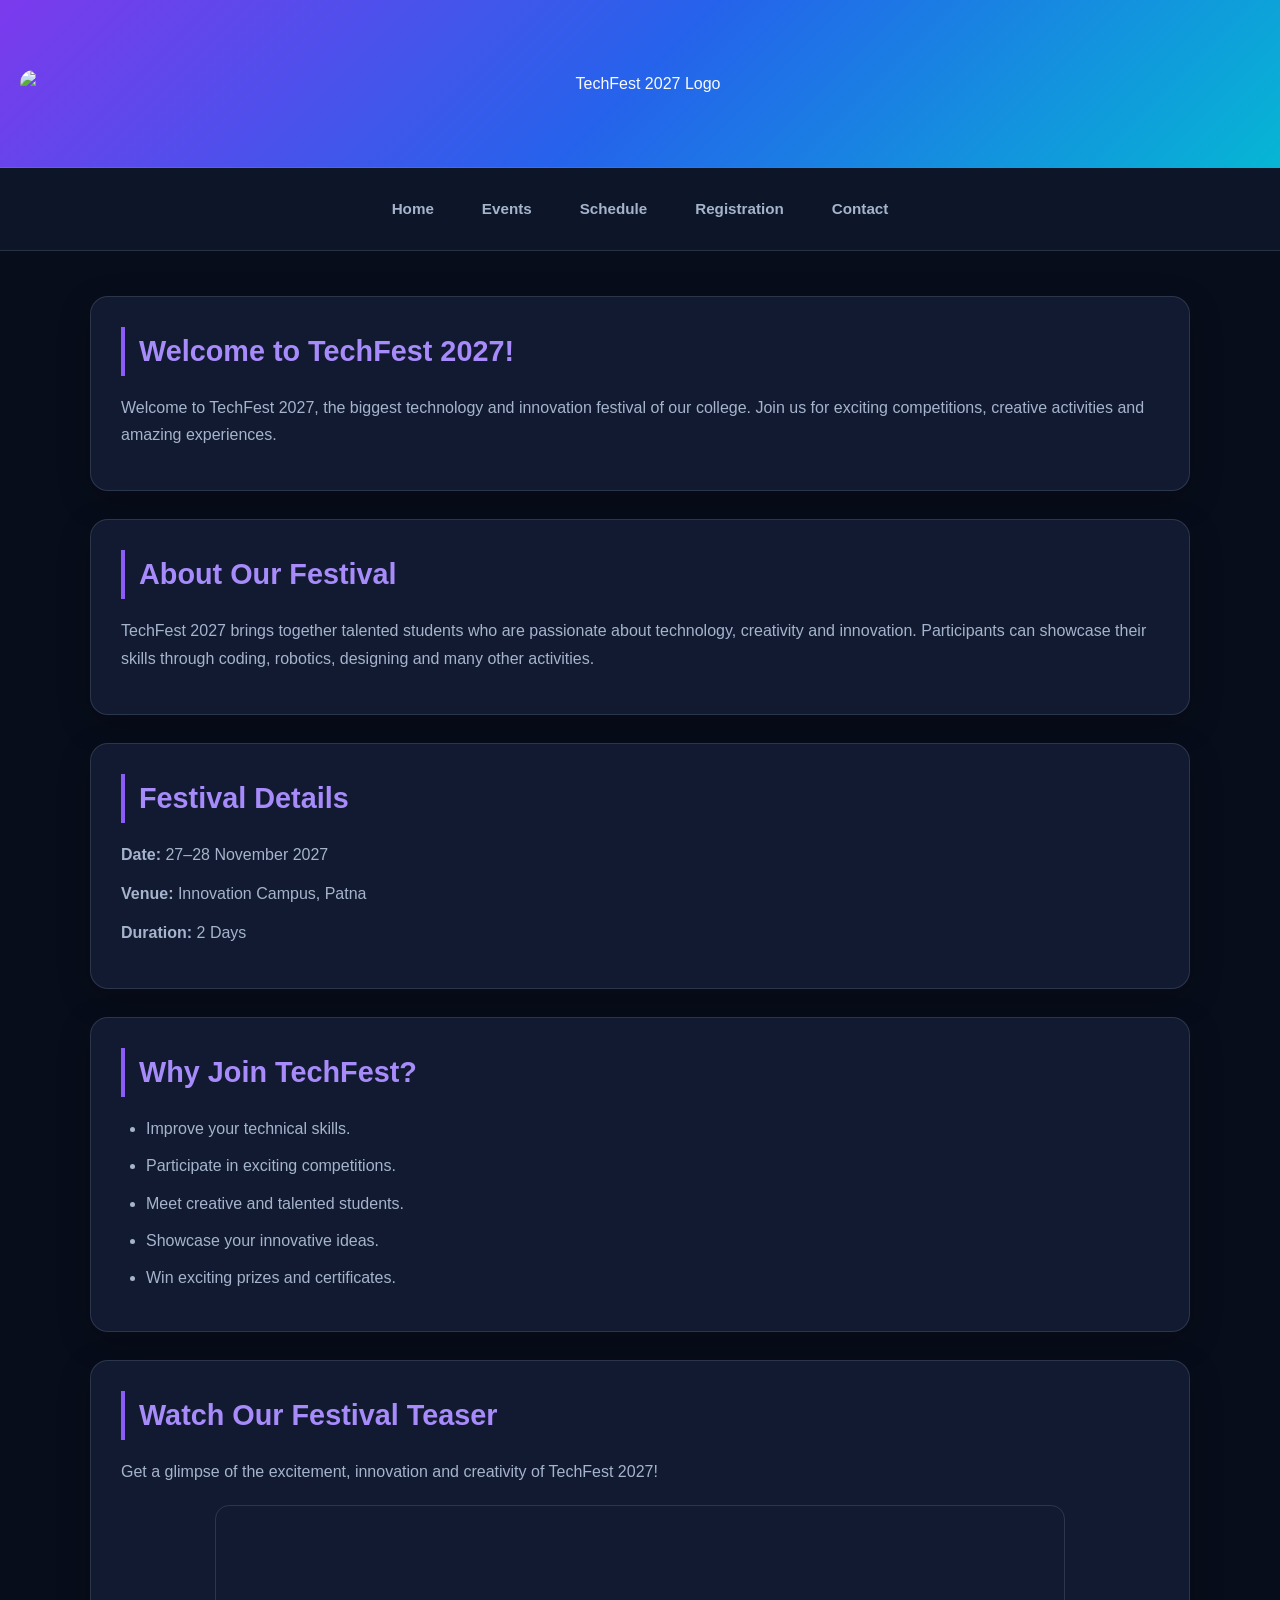
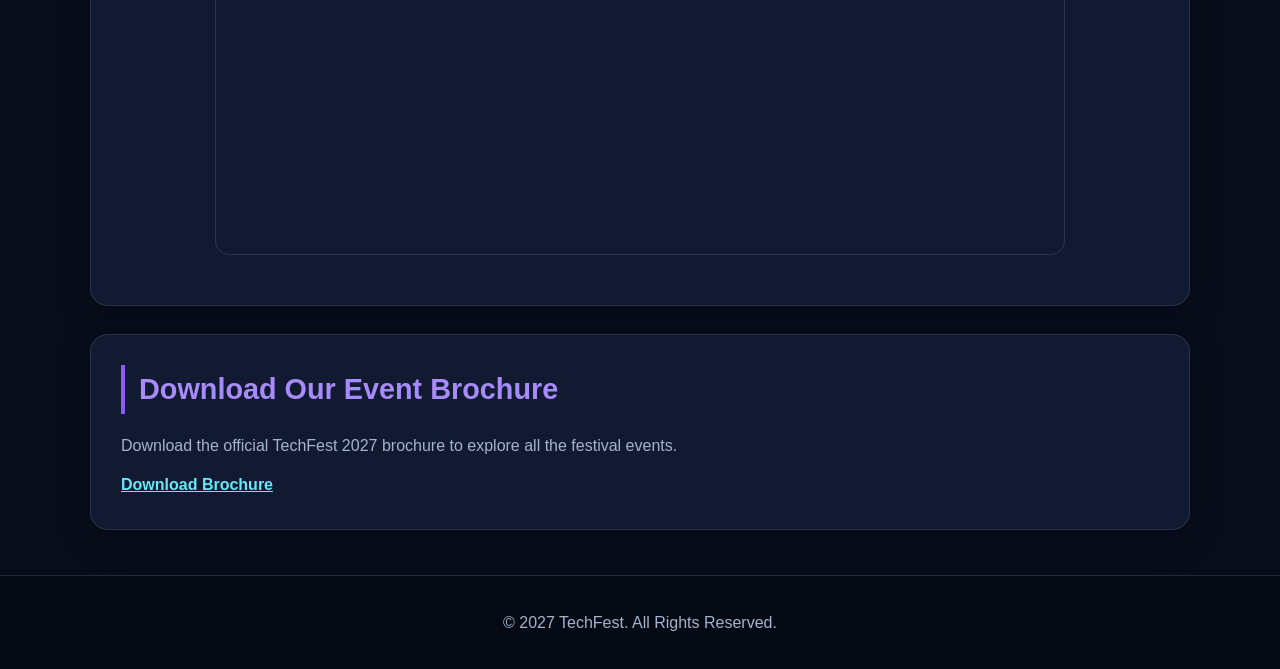
==== index.html @ 98b125a1 "Update logo image source in index.html" ====
<!DOCTYPE html>
<html lang="en">

<head>
    <meta charset="UTF-8">
    <meta name="viewport" content="width=device-width, initial-scale=1.0">

    <title>TechFest 2027 | Home</title>

    <link rel="stylesheet" href="style.css">
</head>

<body>

    <!-- Header Section -->
    <header>
        <img src="https://github.com/faiz86517-create/TechFest-2027/blob/main/techfest-logo.svg"
         alt="TechFest 2027 Logo"
         width="100%">
         
    </header>

    <!-- Navigation Bar -->
    <nav>
        <a href="index.html">Home</a>
        <a href="events.html">Events</a>
        <a href="schedule.html">Schedule</a>
        <a href="register.html">Registration</a>
        <a href="contact.html">Contact</a>
    </nav>

    <!-- Main Content -->
    <main>

        <section>
            
            <h2>Welcome to TechFest 2027!</h2>

            <p>
                Welcome to TechFest 2027, the biggest technology
                and innovation festival of our college.
                Join us for exciting competitions, creative
                activities and amazing experiences.
            </p>
        </section>

        <section>
            <h2>About Our Festival</h2>

            <p>
                TechFest 2027 brings together talented students
                who are passionate about technology, creativity
                and innovation. Participants can showcase their
                skills through coding, robotics, designing
                and many other activities.
            </p>
        </section>

        <section>
            <h2>Festival Details</h2>

            <p><strong>Date:</strong> 27–28 November 2027</p>
            <p><strong>Venue:</strong> Innovation Campus, Patna</p>
            <p><strong>Duration:</strong> 2 Days</p>

        </section>

        <section>
            <h2>Why Join TechFest?</h2>

            <ul>
                <li>Improve your technical skills.</li>
                <li>Participate in exciting competitions.</li>
                <li>Meet creative and talented students.</li>
                <li>Showcase your innovative ideas.</li>
                <li>Win exciting prizes and certificates.</li>
            </ul>

        </section>


<!-- YouTube Festival Teaser -->
<section>

    <h2>Watch Our Festival Teaser</h2>

    <p>
        Get a glimpse of the excitement,
        innovation and creativity of TechFest 2027!
    </p>

    <iframe
        width="100%"
        height="350"
        src="https://www.youtube.com/embed/qb-NY3nzjZk?si=lZtTf7R56-9NR5_O"
        title="TechFest 2027 Festival Teaser"
        allowfullscreen>
    </iframe>

</section>


<!-- Download Event Brochure -->
<section>

    <h2>Download Our Event Brochure</h2>

    <p>
        Download the official TechFest 2027
        brochure to explore all the festival events.
    </p>

    <a href="brochure.html"
       download="TechFest-2027-Brochure.html">

        Download Brochure

    </a>

</section>

    </main>

    <!-- Footer Section -->
    <footer>
        <p>&copy; 2027 TechFest. All Rights Reserved.</p>
    </footer>

</body>
</html>
---- style.css ----
/* =========================================
   TECHFEST 2027 - GLOBAL DESIGN SYSTEM
   ========================================= */

:root {
    --bg-main: #080d1b;
    --bg-card: #111a30;
    --bg-card-hover: #172442;

    --primary: #8b5cf6;
    --secondary: #06b6d4;
    --accent: #a78bfa;

    --text-main: #f8fafc;
    --text-muted: #a5b4cc;

    --border: rgba(148, 163, 184, 0.2);

    --gradient: linear-gradient(
        135deg,
        #7c3aed,
        #2563eb,
        #06b6d4
    );
}

/* =========================================
   RESET AND GENERAL STYLING
   ========================================= */

* {
    margin: 0;
    padding: 0;
    box-sizing: border-box;
}

html {
    scroll-behavior: smooth;
}

body {
    font-family: 'Segoe UI', Arial, sans-serif;
    background-color: var(--bg-main);
    color: var(--text-main);
    line-height: 1.7;
}

/* =========================================
   HEADER
   ========================================= */

header {
    background: var(--gradient);
    text-align: center;
    padding: 55px 20px;
    border-bottom: 1px solid var(--border);
}

header h1 {
    font-size: clamp(2rem, 5vw, 3.5rem);
    font-weight: 800;
    letter-spacing: 4px;
    margin-bottom: 10px;
    text-shadow: 0 4px 20px rgba(0, 0, 0, 0.2);
}

header p {
    color: #f0f9ff;
    font-size: 1.1rem;
    letter-spacing: 2px;
}

/* =========================================
   NAVIGATION BAR
   ========================================= */

nav {
    display: flex;
    justify-content: center;
    align-items: center;
    flex-wrap: wrap;
    gap: 12px;

    padding: 18px;
    background: #0d1528;

    border-bottom: 1px solid var(--border);

    position: sticky;
    top: 0;
    z-index: 100;
}

nav a {
    color: var(--text-muted);
    text-decoration: none;
    font-weight: 600;
    font-size: 0.95rem;

    padding: 10px 18px;
    border-radius: 8px;

    transition: all 0.3s ease;
}

nav a:hover {
    color: white;
    background: rgba(139, 92, 246, 0.2);
    transform: translateY(-2px);
}

/* =========================================
   MAIN CONTENT
   ========================================= */

main {
    width: min(1100px, 92%);
    margin: 45px auto;
}

section {
    background: var(--bg-card);

    padding: 30px;
    margin-bottom: 28px;

    border: 1px solid var(--border);
    border-radius: 18px;

    box-shadow: 0 10px 35px rgba(0, 0, 0, 0.2);

    transition: border-color 0.3s ease,
                transform 0.3s ease;
}

section:hover {
    border-color: rgba(139, 92, 246, 0.55);
}

section h2 {
    color: var(--accent);
    font-size: 1.8rem;
    margin-bottom: 18px;

    border-left: 4px solid var(--primary);
    padding-left: 14px;
}

section h3 {
    color: #67e8f9;
    margin: 20px 0 10px;
}

section p {
    color: var(--text-muted);
    margin-bottom: 12px;
}

/* =========================================
   IMAGES AND VIDEO
   ========================================= */

img {
    max-width: 100%;
    height: auto;
    border-radius: 14px;
    display: block;
    margin: 15px auto;
}

iframe {
    display: block;
    width: 100%;
    max-width: 850px;
    border: 1px solid var(--border);
    border-radius: 14px;
    margin: 20px auto;
}

/* =========================================
   TABLES
   ========================================= */

table {
    width: 100%;
    border-collapse: collapse;
    margin-top: 20px;
    overflow: hidden;
    border-radius: 10px;
    color: var(--text-main);
}

caption {
    color: var(--accent);
    font-size: 1.1rem;
    padding: 15px;
}

th {
    background: var(--gradient);
    color: white;
    padding: 15px;
    text-align: left;
}

td {
    padding: 14px;
    border: 1px solid var(--border);
    color: var(--text-muted);
}

tbody tr {
    background: #111a30;
    transition: background 0.2s ease;
}

tbody tr:nth-child(even) {
    background: #16213a;
}

tbody tr:hover {
    background: #253456;
}

/* =========================================
   LINKS AND BUTTONS
   ========================================= */

a {
    transition: color 0.3s ease;
}

main a:not(nav a) {
    color: #67e8f9;
    font-weight: 600;
}

main a:not(nav a):hover {
    color: #c4b5fd;
}

button {
    background: var(--gradient);
    color: white;

    border: none;
    border-radius: 9px;

    padding: 13px 24px;
    margin: 8px 8px 8px 0;

    font-size: 0.95rem;
    font-weight: 700;

    cursor: pointer;

    transition: transform 0.3s ease,
                box-shadow 0.3s ease;
}

button:hover {
    transform: translateY(-3px);
    box-shadow: 0 8px 25px rgba(124, 58, 237, 0.3);
}

/* =========================================
   FORMS
   ========================================= */

form {
    width: 100%;
}

label {
    display: inline-block;
    color: var(--text-main);
    font-weight: 600;
    margin-bottom: 8px;
}

input:not([type="radio"]):not([type="checkbox"]),
select,
textarea {
    width: 100%;
    max-width: 550px;

    padding: 13px 15px;
    margin: 8px 0 18px;

    background: #0b1326;
    color: white;

    border: 1px solid var(--border);
    border-radius: 9px;

    font: inherit;
    outline: none;

    transition: border-color 0.3s ease,
                box-shadow 0.3s ease;
}

input:focus,
select:focus,
textarea:focus {
    border-color: var(--primary);
    box-shadow: 0 0 0 3px rgba(139, 92, 246, 0.15);
}

input[type="radio"],
input[type="checkbox"] {
    accent-color: var(--primary);
    margin: 8px 8px 8px 0;
    cursor: pointer;
}

textarea {
    resize: vertical;
}

input::placeholder,
textarea::placeholder {
    color: #8492aa;
}

/* =========================================
   LISTS
   ========================================= */

ul,
ol {
    padding-left: 25px;
    color: var(--text-muted);
}

li {
    margin-bottom: 10px;
}

/* =========================================
   HORIZONTAL DIVIDER
   ========================================= */

hr {
    border: none;
    border-top: 1px solid var(--border);
    margin: 25px 0;
}

/* =========================================
   FOOTER
   ========================================= */

footer {
    background: #050914;
    color: var(--text-muted);

    text-align: center;
    padding: 28px 15px;

    border-top: 1px solid var(--border);
}

footer p {
    margin: 5px;
}

/* =========================================
   RESPONSIVE DESIGN
   ========================================= */

@media (max-width: 768px) {

    header {
        padding: 38px 15px;
    }

    header h1 {
        letter-spacing: 2px;
    }

    nav {
        gap: 5px;
        padding: 12px 8px;
    }

    nav a {
        font-size: 0.85rem;
        padding: 8px 10px;
    }

    main {
        width: 94%;
        margin: 25px auto;
    }

    section {
        padding: 20px;
        border-radius: 13px;
    }

    section h2 {
        font-size: 1.45rem;
    }

    table {
        display: block;
        overflow-x: auto;
        white-space: nowrap;
    }

    iframe {
        height: 230px;
    }
}

@media (max-width: 480px) {

    header h1 {
        font-size: 1.8rem;
    }

    header p {
        font-size: 0.85rem;
        letter-spacing: 1px;
    }

    section {
        padding: 16px;
    }

    button {
        width: 100%;
    }
}

/* =========================================
   ACCESSIBILITY
   ========================================= */

a:focus-visible,
button:focus-visible,
input:focus-visible,
select:focus-visible,
textarea:focus-visible {
    outline: 2px solid var(--secondary);
    outline-offset: 3px;
}
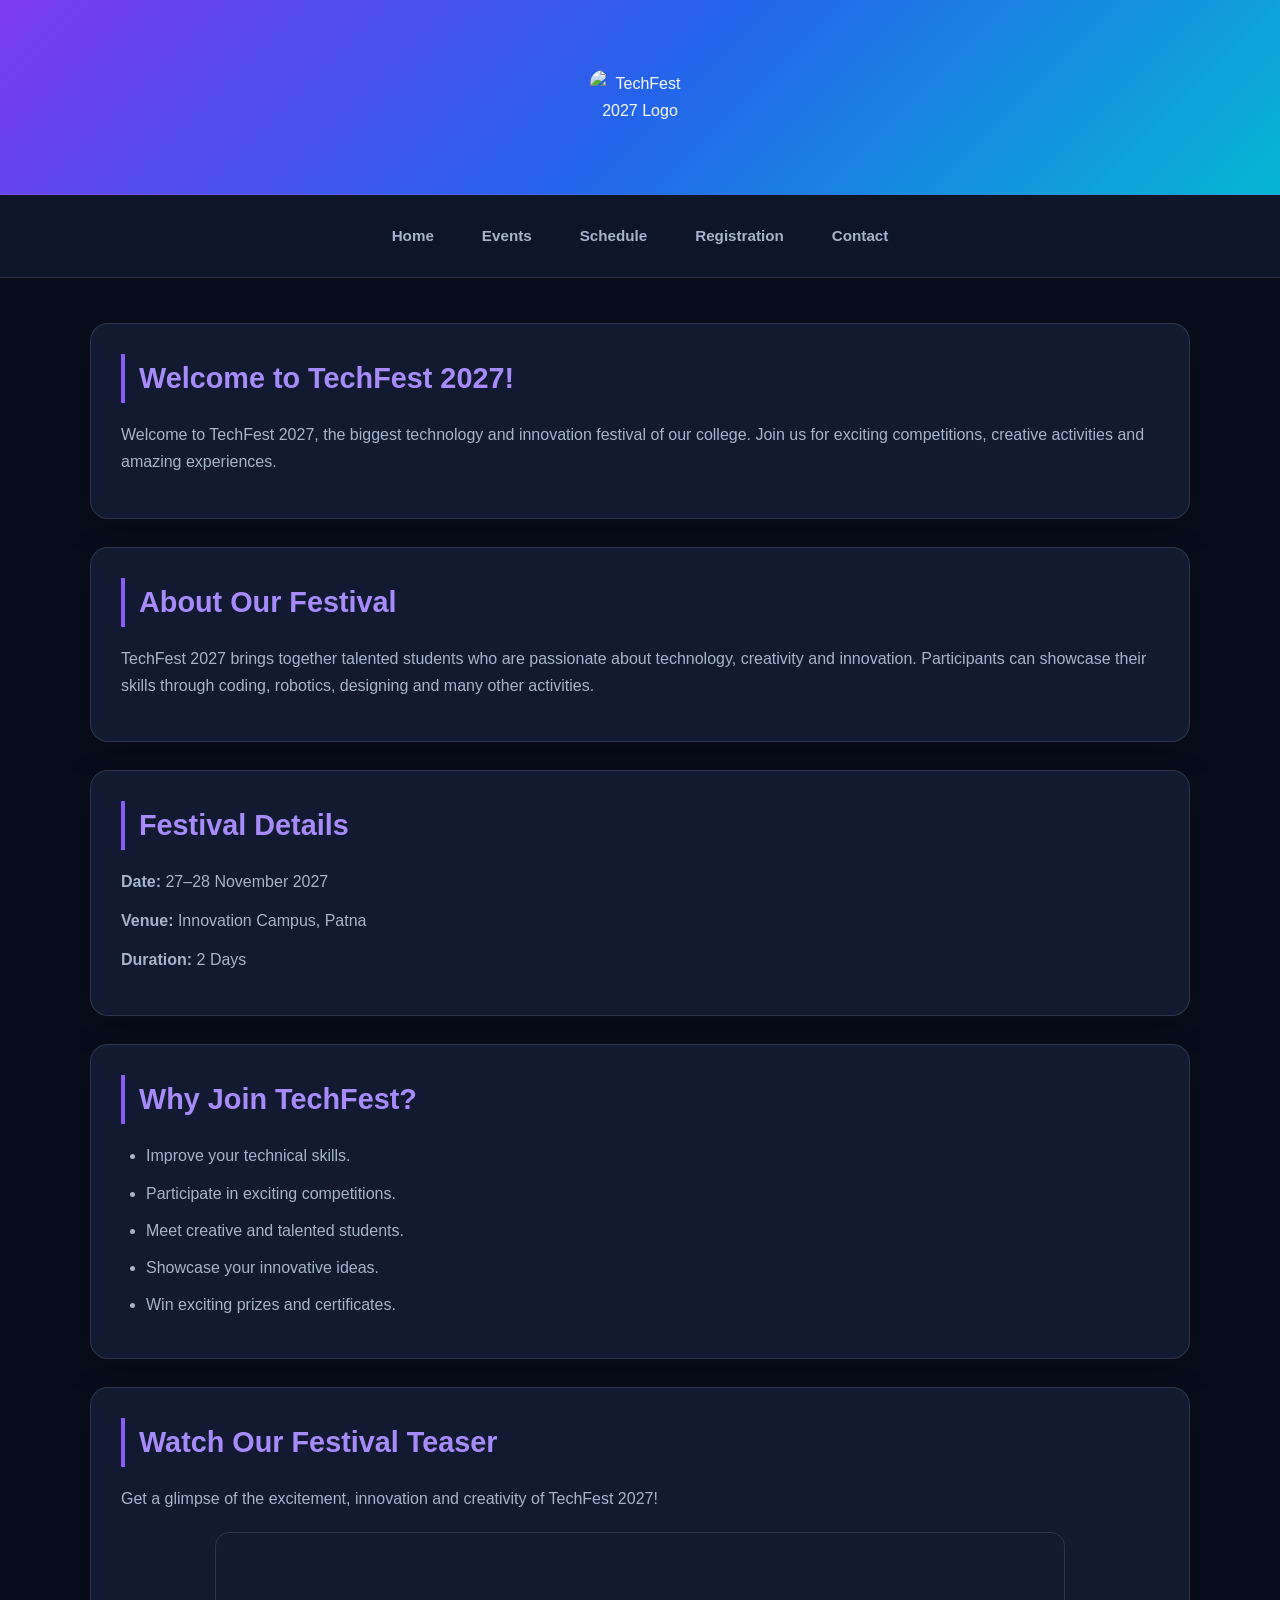
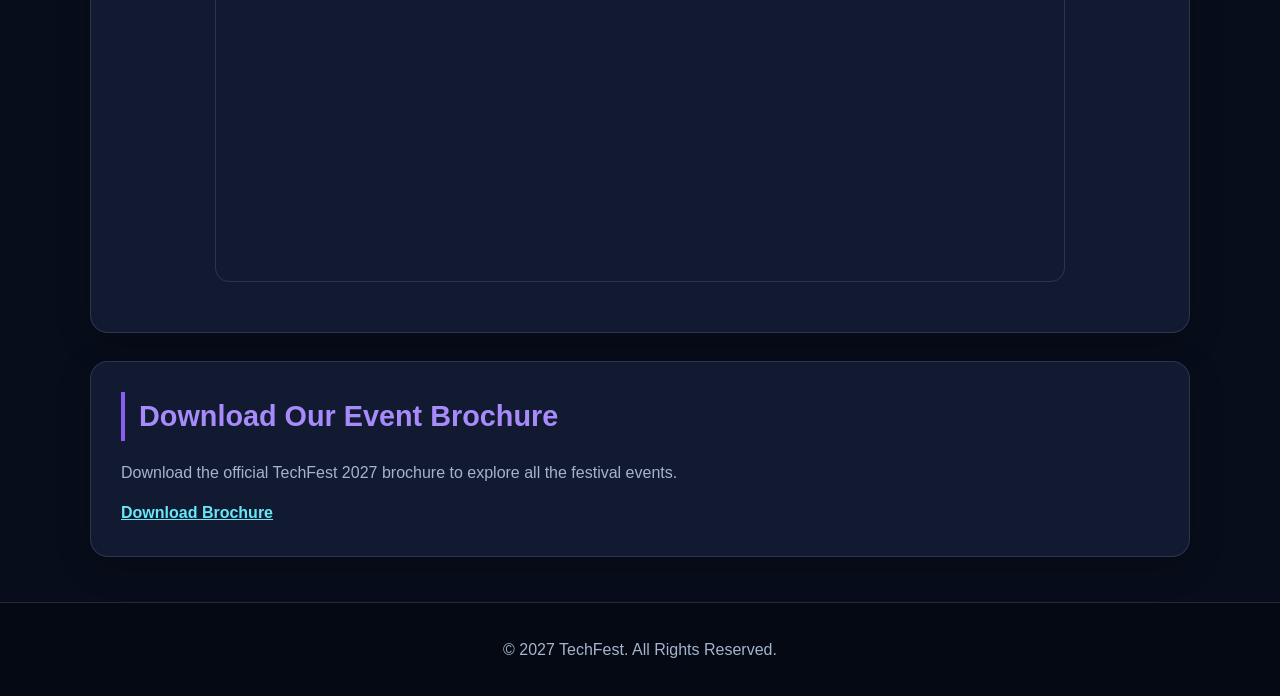
==== commit 740d601f: "Change header image width to 100vw" ====
--- a/index.html
+++ b/index.html
@@ -17,7 +17,7 @@
     <header>
         <img src="https://github.com/faiz86517-create/TechFest-2027/blob/main/techfest-logo.svg"
          alt="TechFest 2027 Logo"
-         width="100%">
+         width="100vw">
          
     </header>
 
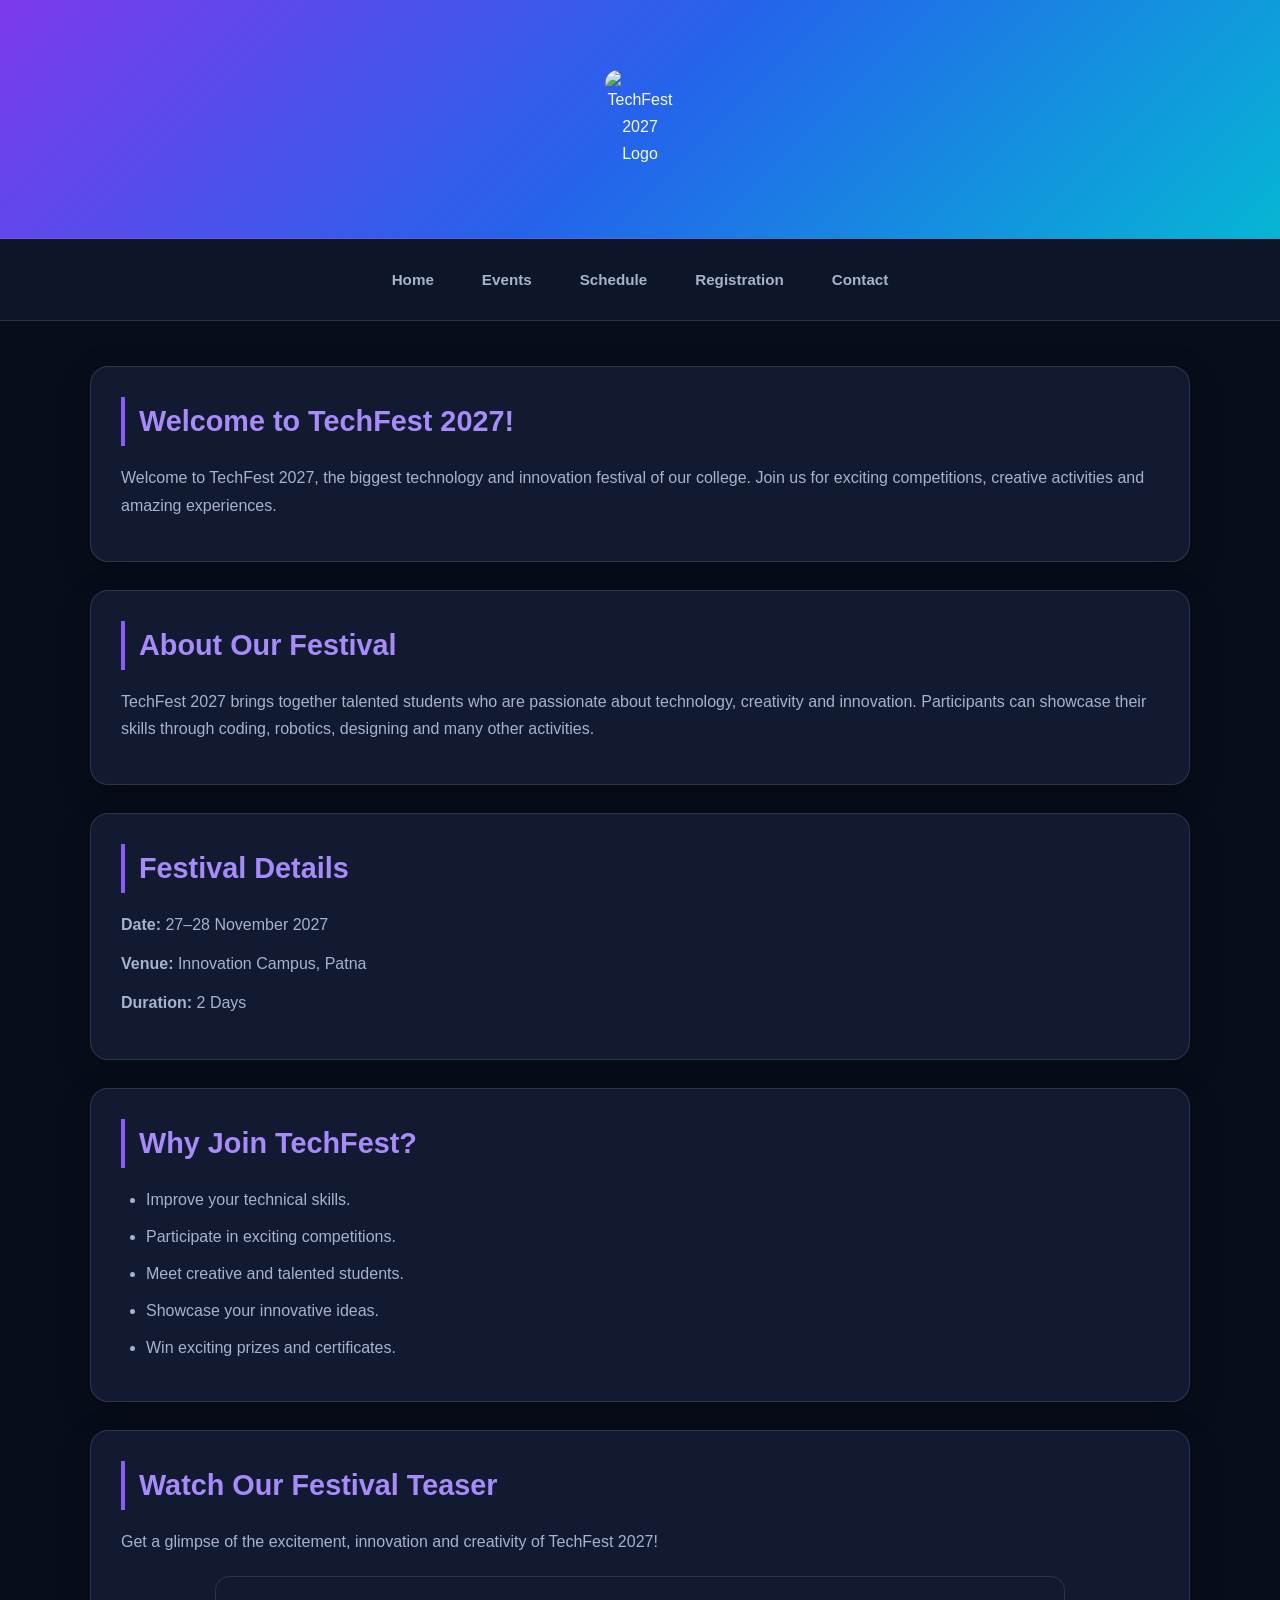
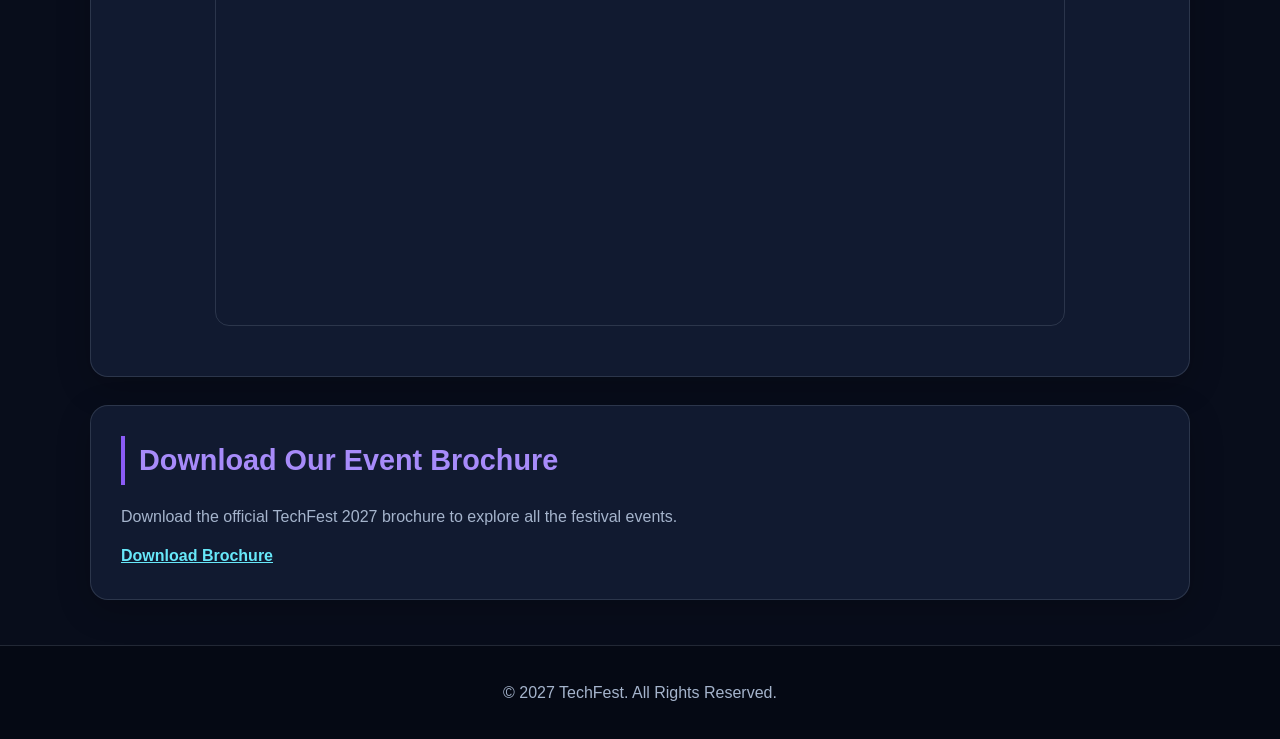
==== commit c6505117: "Reduce logo width in header section" ====
--- a/index.html
+++ b/index.html
@@ -17,7 +17,7 @@
     <header>
         <img src="https://github.com/faiz86517-create/TechFest-2027/blob/main/techfest-logo.svg"
          alt="TechFest 2027 Logo"
-         width="100vw">
+         width="70vw">
          
     </header>
 
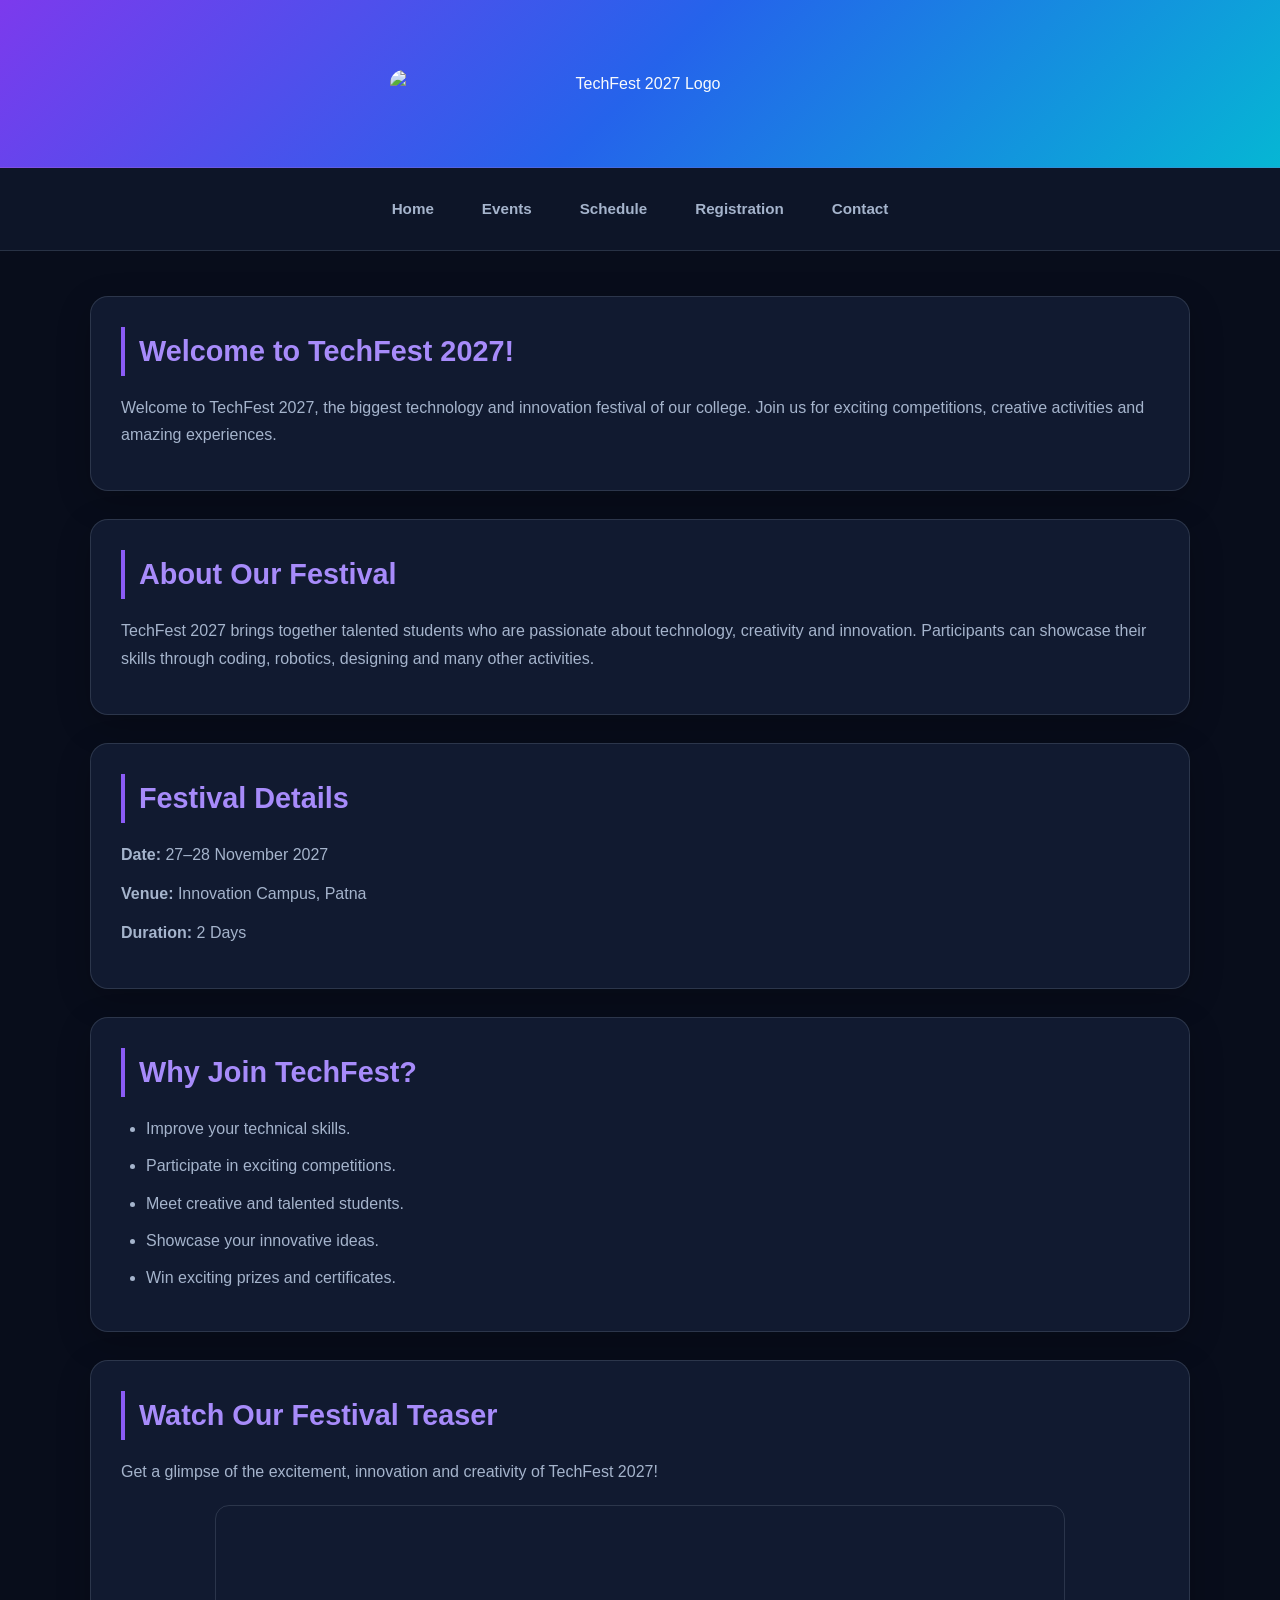
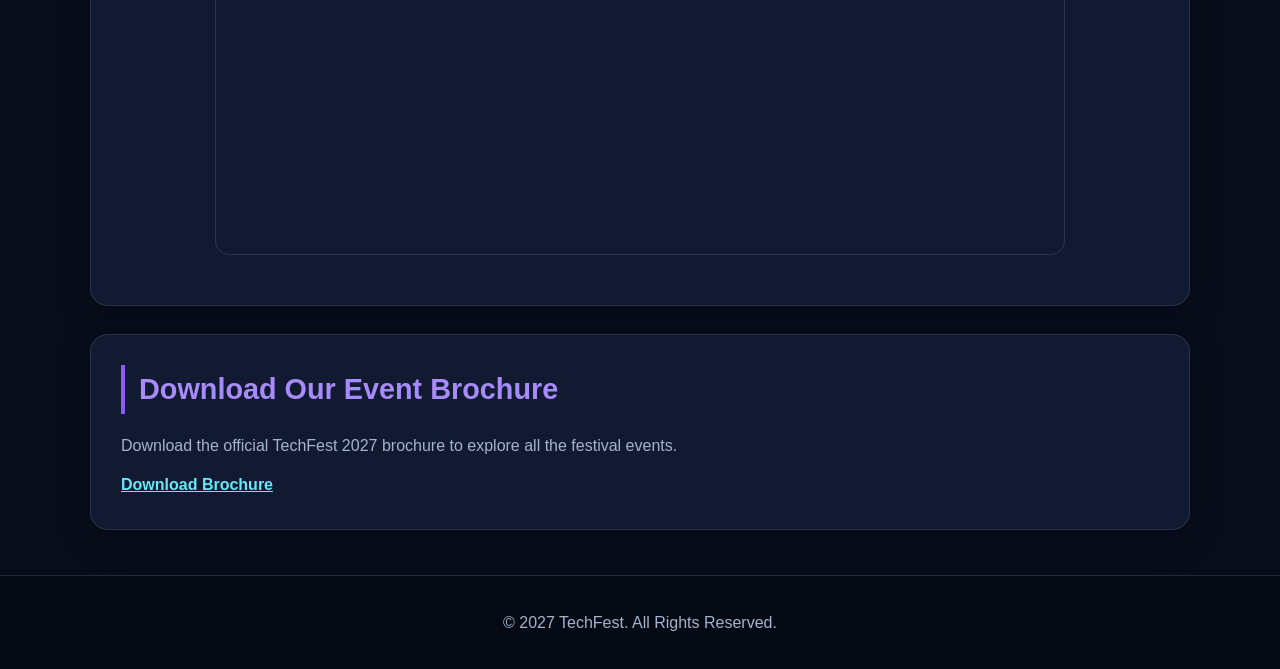
==== commit 092f0b39: "Update logo width in header section" ====
--- a/index.html
+++ b/index.html
@@ -17,7 +17,7 @@
     <header>
         <img src="https://github.com/faiz86517-create/TechFest-2027/blob/main/techfest-logo.svg"
          alt="TechFest 2027 Logo"
-         width="70vw">
+         width="500">
          
     </header>
 
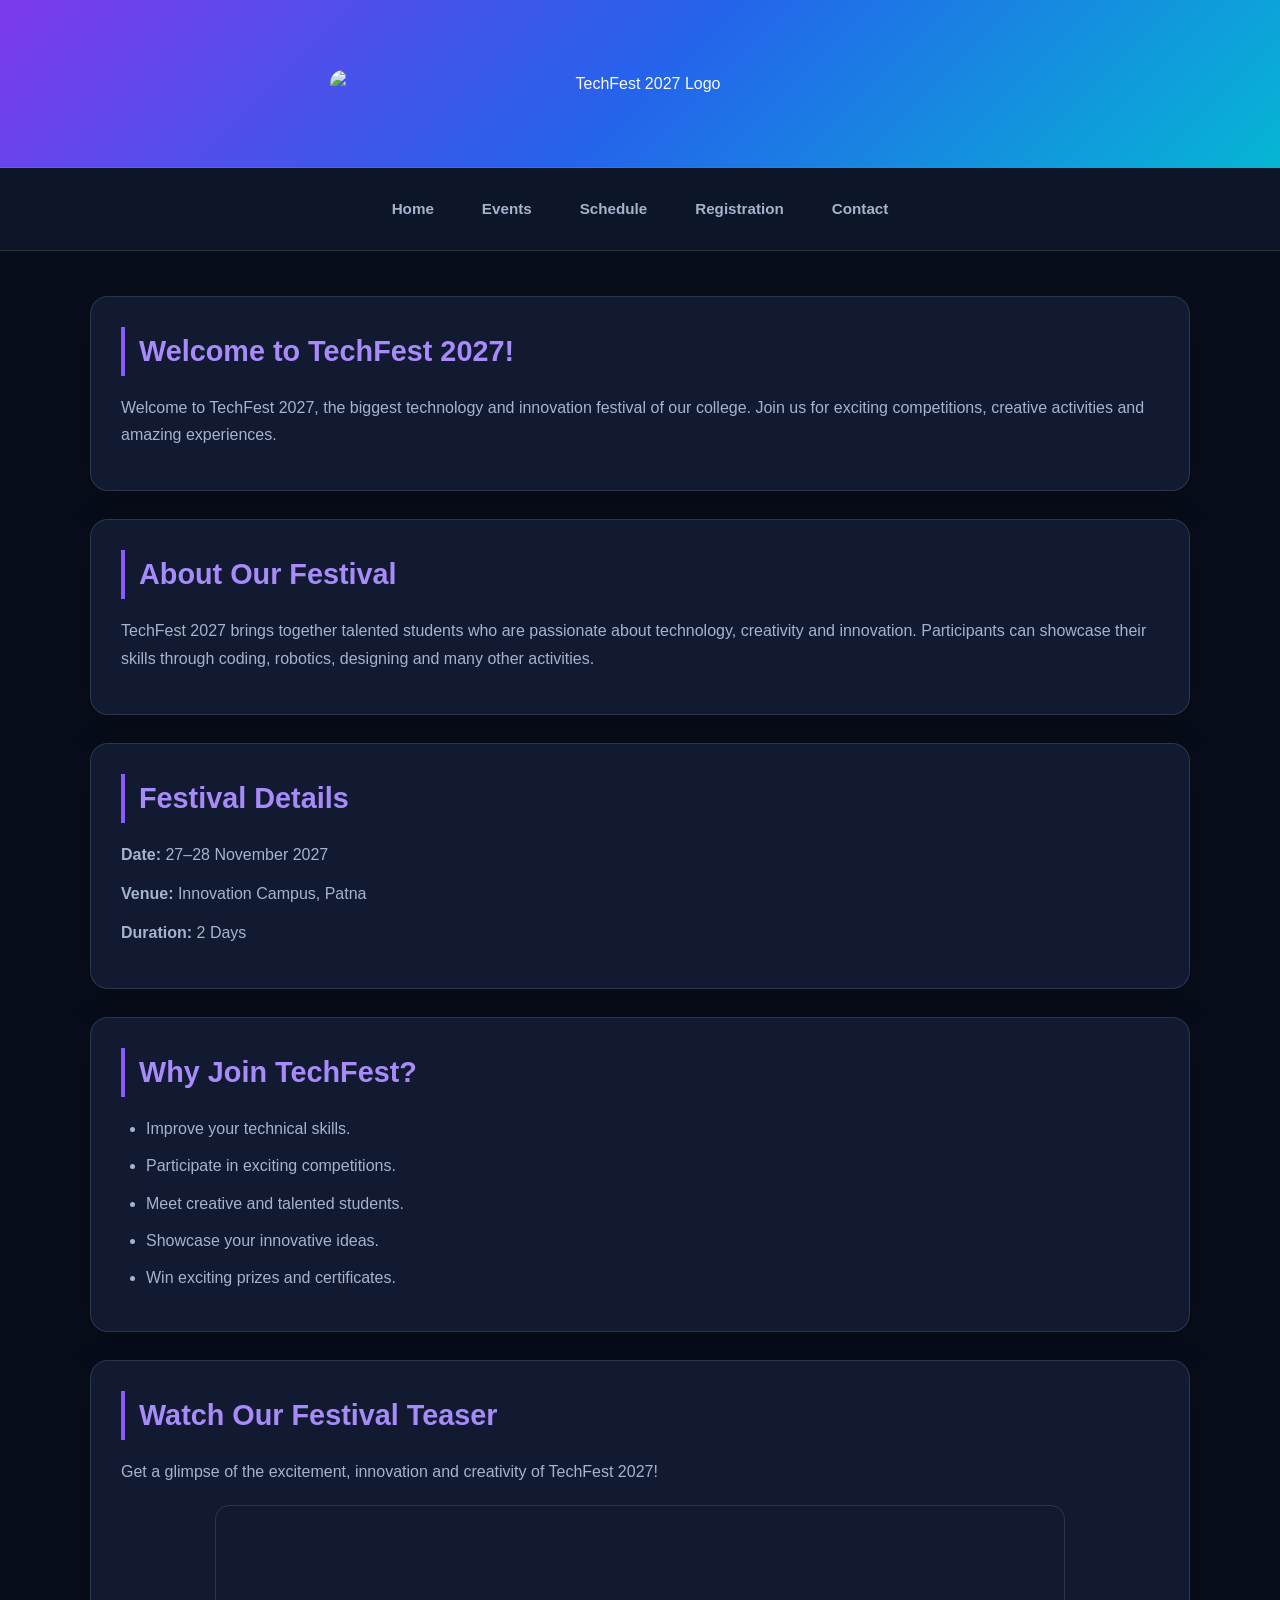
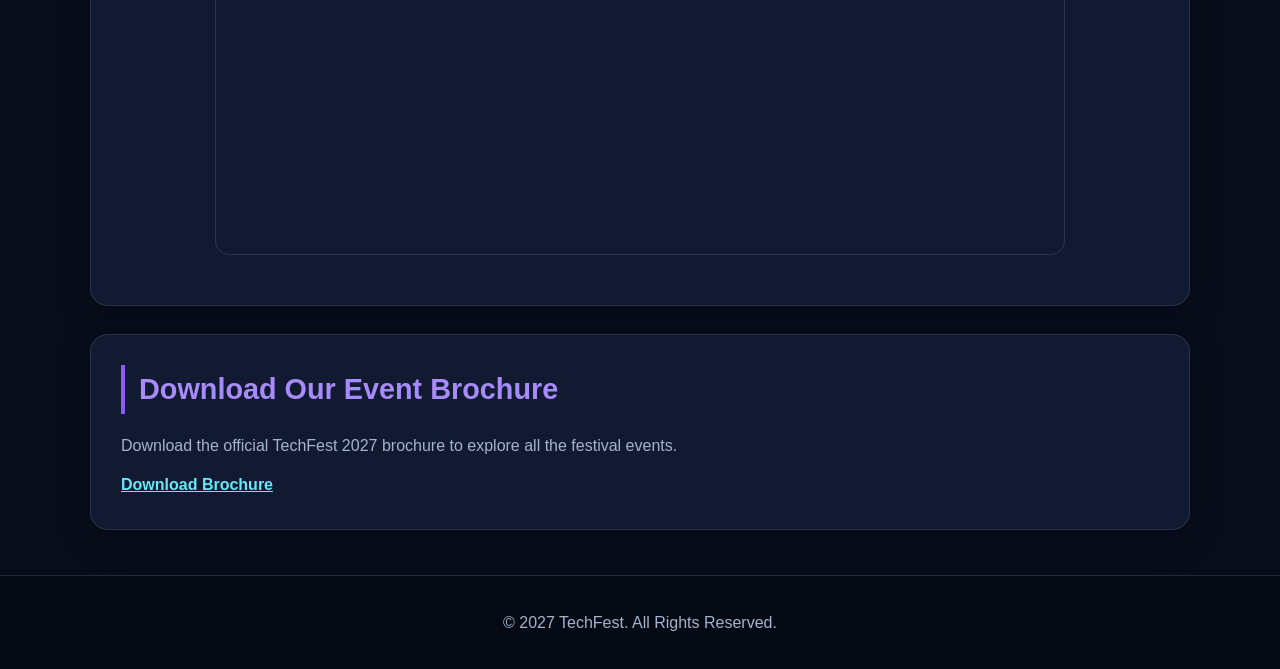
==== commit ddc0626e: "Change logo width to 50% in index.html" ====
--- a/index.html
+++ b/index.html
@@ -17,7 +17,7 @@
     <header>
         <img src="https://github.com/faiz86517-create/TechFest-2027/blob/main/techfest-logo.svg"
          alt="TechFest 2027 Logo"
-         width="500">
+         width="50%">
          
     </header>
 
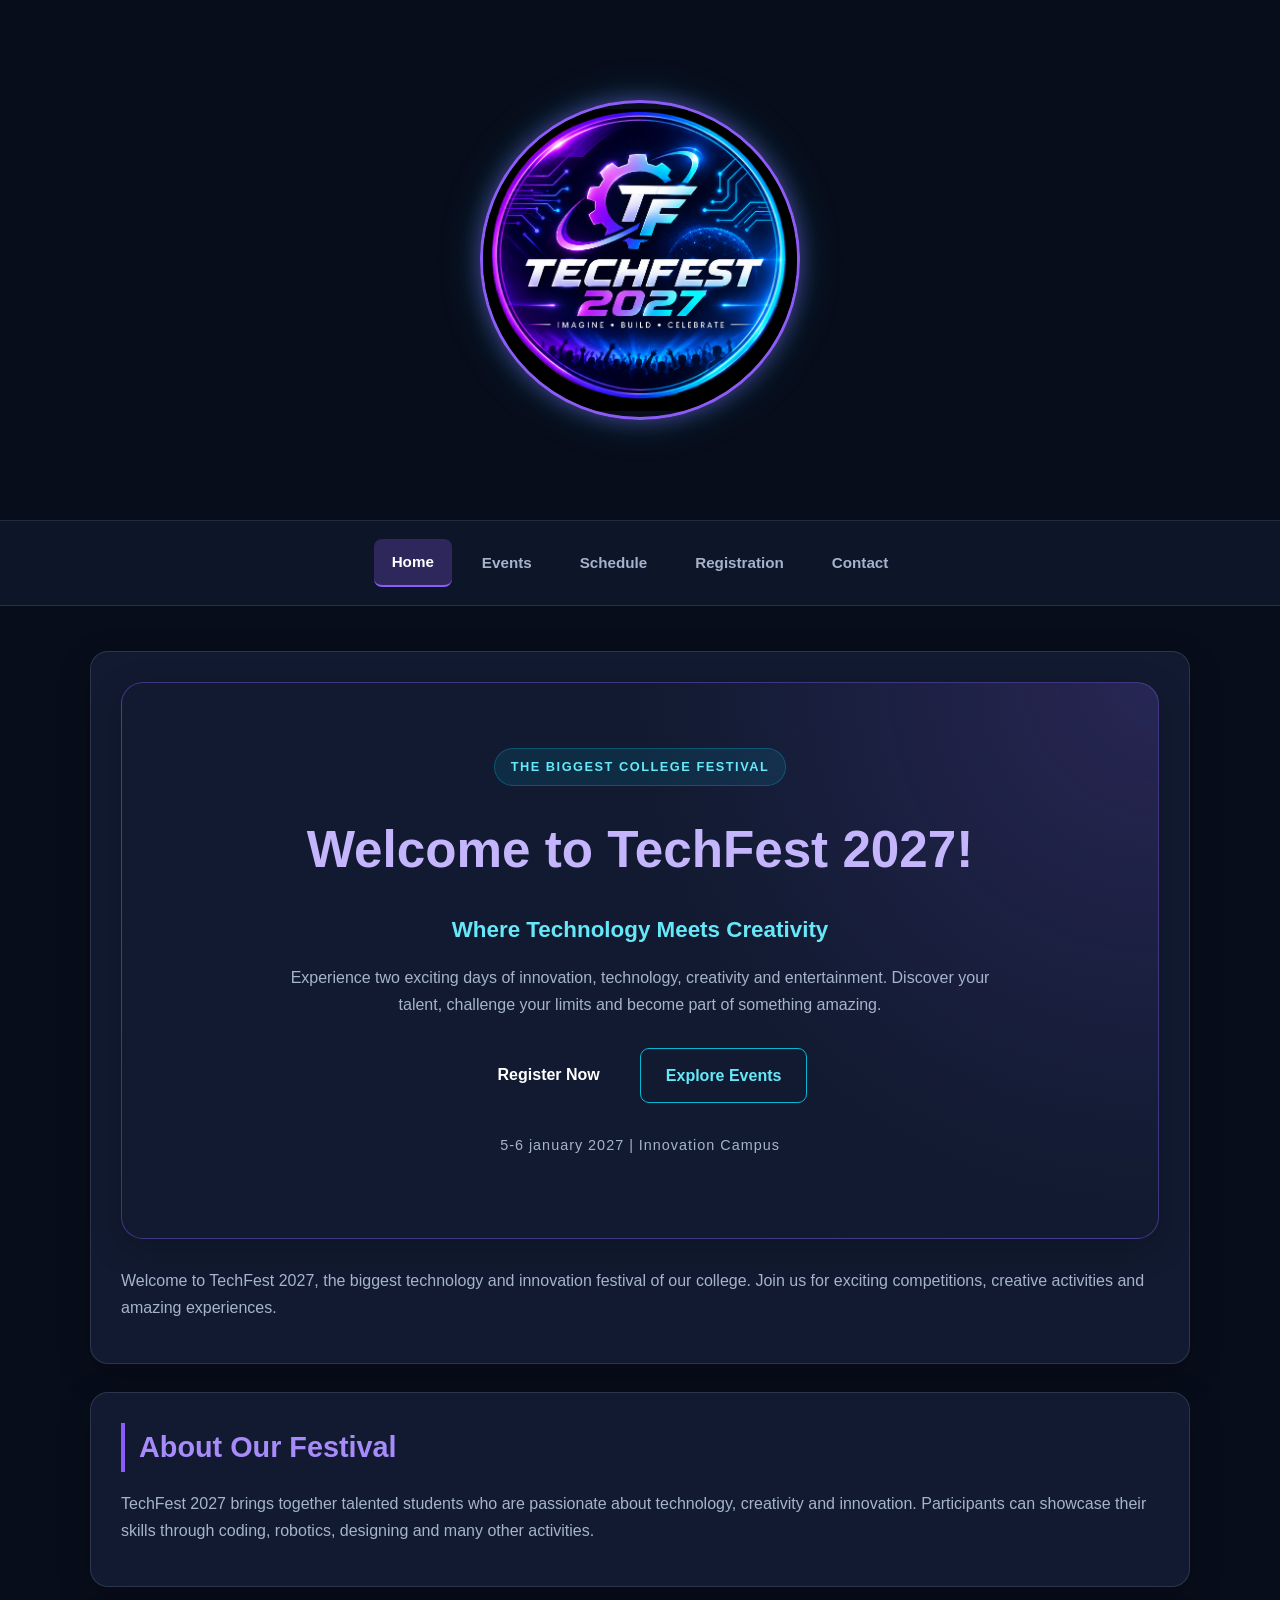
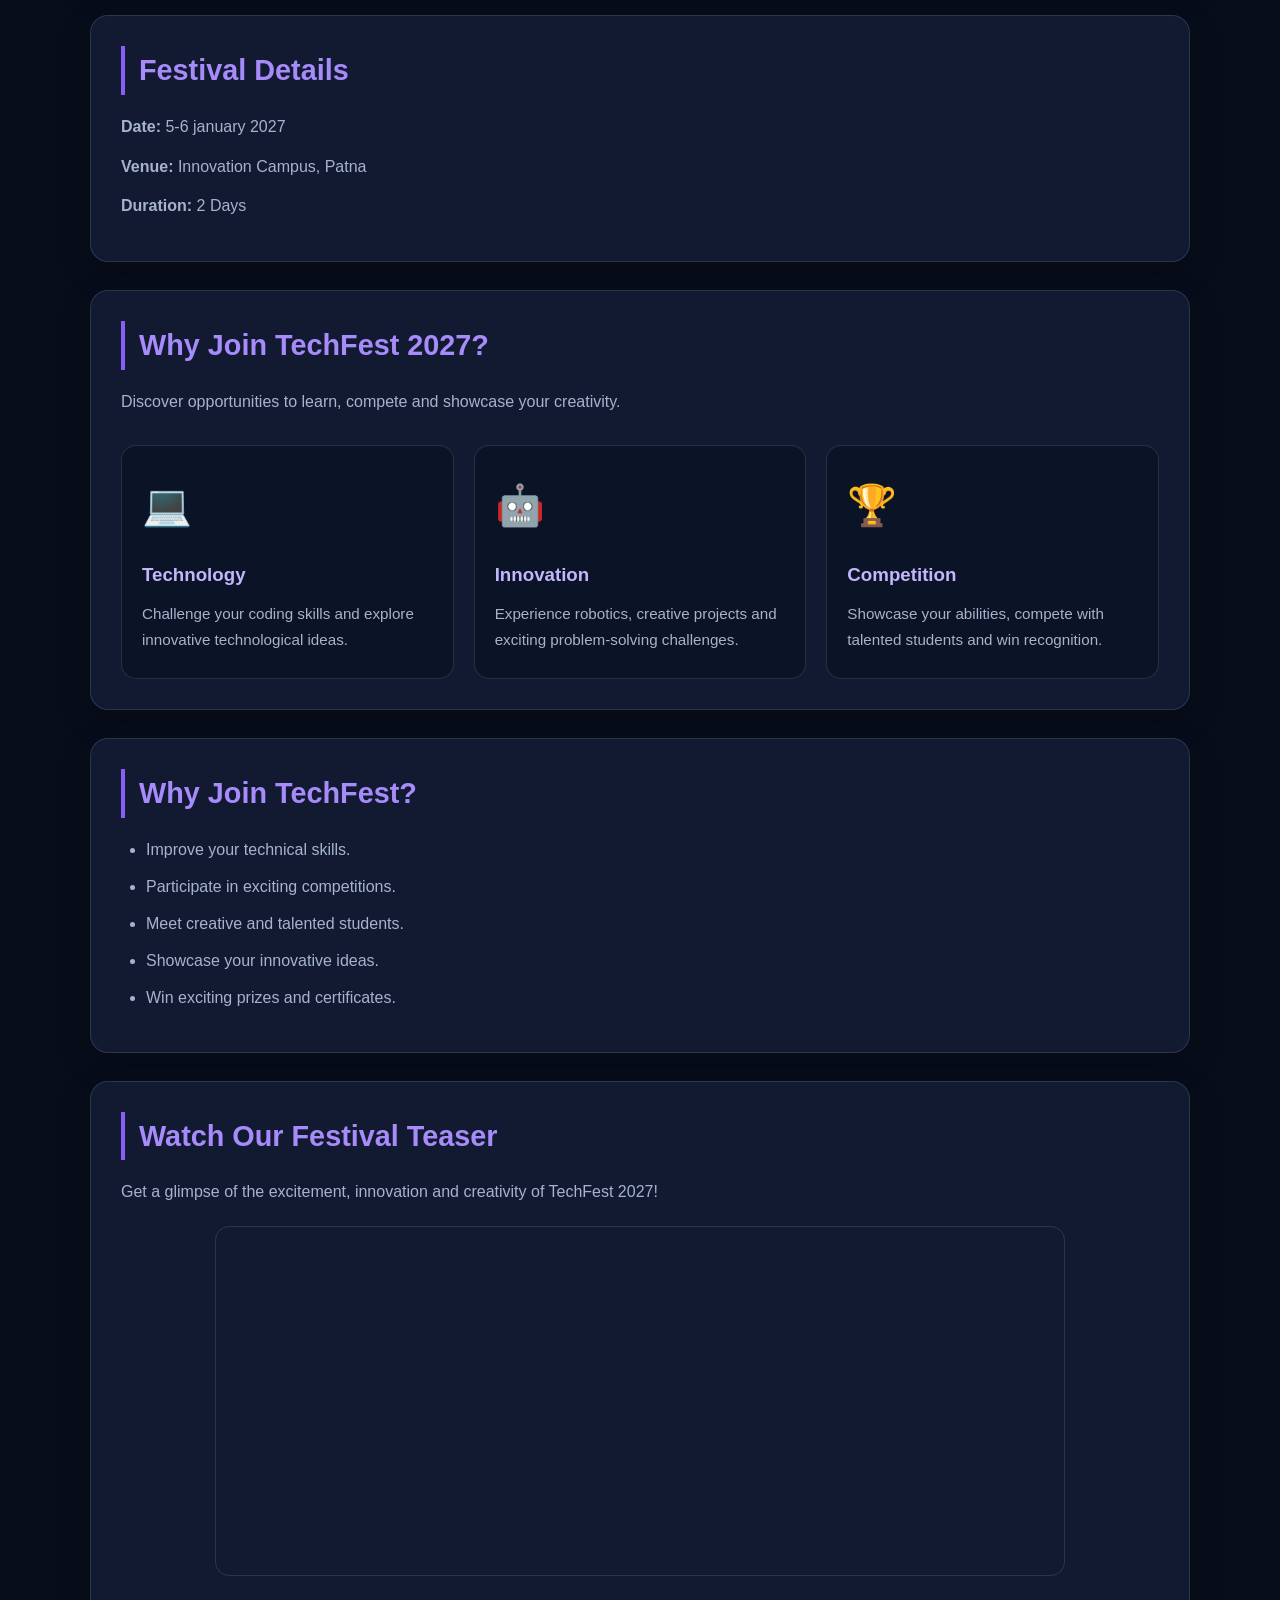
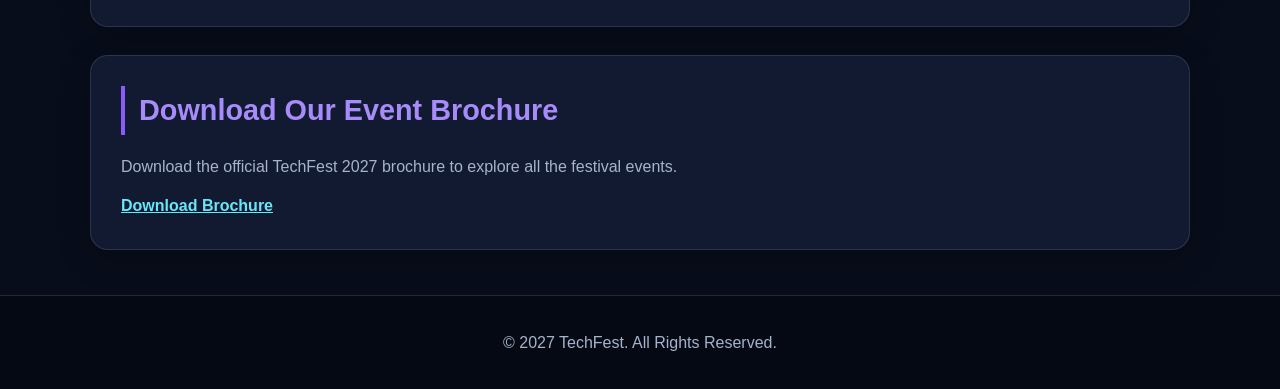
==== commit 34a23ff2: "Add files via upload" ====
--- a/index.html
+++ b/index.html
@@ -15,15 +15,16 @@
 
     <!-- Header Section -->
     <header>
-        <img src="https://github.com/faiz86517-create/TechFest-2027/blob/main/techfest-logo.svg"
-         alt="TechFest 2027 Logo"
-         width="50%">
+        <div class="festival-logo">
+    <img src="logos.png"
+         alt="TechFest 2027 Official Logo">
+</div>
          
     </header>
 
     <!-- Navigation Bar -->
     <nav>
-        <a href="index.html">Home</a>
+        <a href="index.html" class="active" aria-current="page">Home</a>
         <a href="events.html">Events</a>
         <a href="schedule.html">Schedule</a>
         <a href="register.html">Registration</a>
@@ -35,7 +36,40 @@
 
         <section>
             
-            <h2>Welcome to TechFest 2027!</h2>
+            
+<!-- Homepage Hero Section -->
+<section class="home-hero">
+
+    <span class="hero-tag">THE BIGGEST COLLEGE FESTIVAL</span>
+
+    <h2>Welcome to TechFest 2027!</h2>
+
+    <h3>Where Technology Meets Creativity</h3>
+
+    <p>
+        Experience two exciting days of innovation, technology,
+        creativity and entertainment. Discover your talent,
+        challenge your limits and become part of something amazing.
+    </p>
+
+    <div class="hero-buttons">
+
+        <a href="register.html" class="btn-primary">
+            Register Now
+        </a>
+
+        <a href="events.html" class="btn-secondary">
+            Explore Events
+        </a>
+
+    </div>
+
+    <p class="festival-date">
+        5-6 january 2027 | Innovation Campus
+    </p>
+
+</section>
+
 
             <p>
                 Welcome to TechFest 2027, the biggest technology
@@ -60,11 +94,55 @@
         <section>
             <h2>Festival Details</h2>
 
-            <p><strong>Date:</strong> 27–28 November 2027</p>
+            <p><strong>Date:</strong> 5-6 january 2027</p>
             <p><strong>Venue:</strong> Innovation Campus, Patna</p>
             <p><strong>Duration:</strong> 2 Days</p>
 
         </section>
+
+
+<!-- Festival Highlights -->
+<section class="highlights-section">
+
+    <h2>Why Join TechFest 2027?</h2>
+
+    <p>
+        Discover opportunities to learn, compete and showcase
+        your creativity.
+    </p>
+
+    <div class="highlight-container">
+
+        <div class="highlight-card">
+            <span class="highlight-icon">💻</span>
+            <h3>Technology</h3>
+            <p>
+                Challenge your coding skills and explore
+                innovative technological ideas.
+            </p>
+        </div>
+
+        <div class="highlight-card">
+            <span class="highlight-icon">🤖</span>
+            <h3>Innovation</h3>
+            <p>
+                Experience robotics, creative projects
+                and exciting problem-solving challenges.
+            </p>
+        </div>
+
+        <div class="highlight-card">
+            <span class="highlight-icon">🏆</span>
+            <h3>Competition</h3>
+            <p>
+                Showcase your abilities, compete with
+                talented students and win recognition.
+            </p>
+        </div>
+
+    </div>
+
+</section>
 
         <section>
             <h2>Why Join TechFest?</h2>
--- a/style.css
+++ b/style.css
@@ -17,12 +17,12 @@
 
     --border: rgba(148, 163, 184, 0.2);
 
-    --gradient: linear-gradient(
+    /* --gradient: linear-gradient(
         135deg,
-        #7c3aed,
+        #0e0c12,
         #2563eb,
         #06b6d4
-    );
+    ); */
 }
 
 /* =========================================
@@ -447,3 +447,186 @@
     outline: 2px solid var(--secondary);
     outline-offset: 3px;
 }
+
+/* =========================================
+   HOMEPAGE - PROFESSIONAL ENHANCEMENTS
+   ========================================= */
+
+.home-hero {
+    text-align: center;
+    padding: 65px 35px;
+    background:
+        radial-gradient(
+            circle at top right,
+            rgba(139, 92, 246, 0.18),
+            transparent 45%
+        ),
+        var(--bg-card);
+
+    border: 1px solid rgba(139, 92, 246, 0.4);
+    border-radius: 22px;
+}
+
+.home-hero .hero-tag {
+    display: inline-block;
+    padding: 7px 16px;
+    margin-bottom: 20px;
+
+    color: #67e8f9;
+    background: rgba(6, 182, 212, 0.12);
+
+    border: 1px solid rgba(6, 182, 212, 0.3);
+    border-radius: 30px;
+
+    font-size: 0.8rem;
+    font-weight: 700;
+    letter-spacing: 1.5px;
+}
+
+.home-hero h2 {
+    border: none;
+    padding: 0;
+
+    font-size: clamp(2rem, 5vw, 3.2rem);
+    color: #c4b5fd;
+}
+
+.home-hero h3 {
+    font-size: 1.4rem;
+    margin: 12px 0;
+    color: #67e8f9;
+}
+
+.home-hero p {
+    max-width: 720px;
+    margin: 15px auto;
+}
+
+.hero-buttons {
+    display: flex;
+    justify-content: center;
+    flex-wrap: wrap;
+    gap: 15px;
+    margin: 30px 0;
+}
+
+.hero-buttons a {
+    text-decoration: none;
+    padding: 13px 25px;
+    border-radius: 9px;
+    transition: all 0.3s ease;
+}
+
+.hero-buttons .btn-primary {
+    background: var(--gradient);
+    color: white;
+}
+
+.hero-buttons .btn-secondary {
+    color: #67e8f9;
+    border: 1px solid #06b6d4;
+}
+
+.hero-buttons a:hover {
+    transform: translateY(-4px);
+    box-shadow: 0 8px 25px rgba(139, 92, 246, 0.25);
+}
+
+.home-hero .festival-date {
+    font-size: 0.9rem;
+    color: #a5b4cc;
+    letter-spacing: 1px;
+}
+
+/* Festival highlight cards */
+
+.highlight-container {
+    display: grid;
+    grid-template-columns: repeat(3, minmax(0, 1fr));
+    gap: 20px;
+    margin-top: 30px;
+}
+
+.highlight-card {
+    background: #0b1326;
+    padding: 25px 20px;
+
+    border: 1px solid var(--border);
+    border-radius: 15px;
+
+    transition: all 0.3s ease;
+}
+
+.highlight-card:hover {
+    transform: translateY(-7px);
+    border-color: var(--primary);
+    background: var(--bg-card-hover);
+
+    box-shadow: 0 12px 30px rgba(0, 0, 0, 0.25);
+}
+
+.highlight-icon {
+    display: block;
+    font-size: 2.5rem;
+    margin-bottom: 12px;
+}
+
+.highlight-card h3 {
+    color: #c4b5fd;
+    margin-bottom: 10px;
+}
+
+.highlight-card p {
+    font-size: 0.95rem;
+    margin: 0;
+}
+
+/* Mobile homepage layout */
+
+@media (max-width: 700px) {
+
+    .home-hero {
+        padding: 40px 18px;
+    }
+
+    .highlight-container {
+        grid-template-columns: 1fr;
+    }
+
+    .hero-buttons {
+        flex-direction: column;
+    }
+
+    .hero-buttons a {
+        text-align: center;
+    }
+}
+
+
+nav a.active {
+    color: white;
+    background: rgba(139, 92, 246, 0.25);
+    border-bottom: 2px solid var(--primary);
+}
+
+.festival-logo {
+    display: flex;
+    justify-content: center;
+    margin: 30px auto;
+}
+
+.festival-logo img {
+    width: 320px;
+    height: 320px;
+    object-fit: contain;
+    border-radius: 50%;
+    border: 3px solid #8b5cf6;
+    box-shadow:
+        0 0 20px rgba(139, 92, 246, 0.5),
+        0 0 40px rgba(6, 182, 212, 0.25);
+    transition: transform 0.4s ease;
+}
+
+.festival-logo img:hover {
+    transform: scale(1.05) rotate(2deg);
+}
